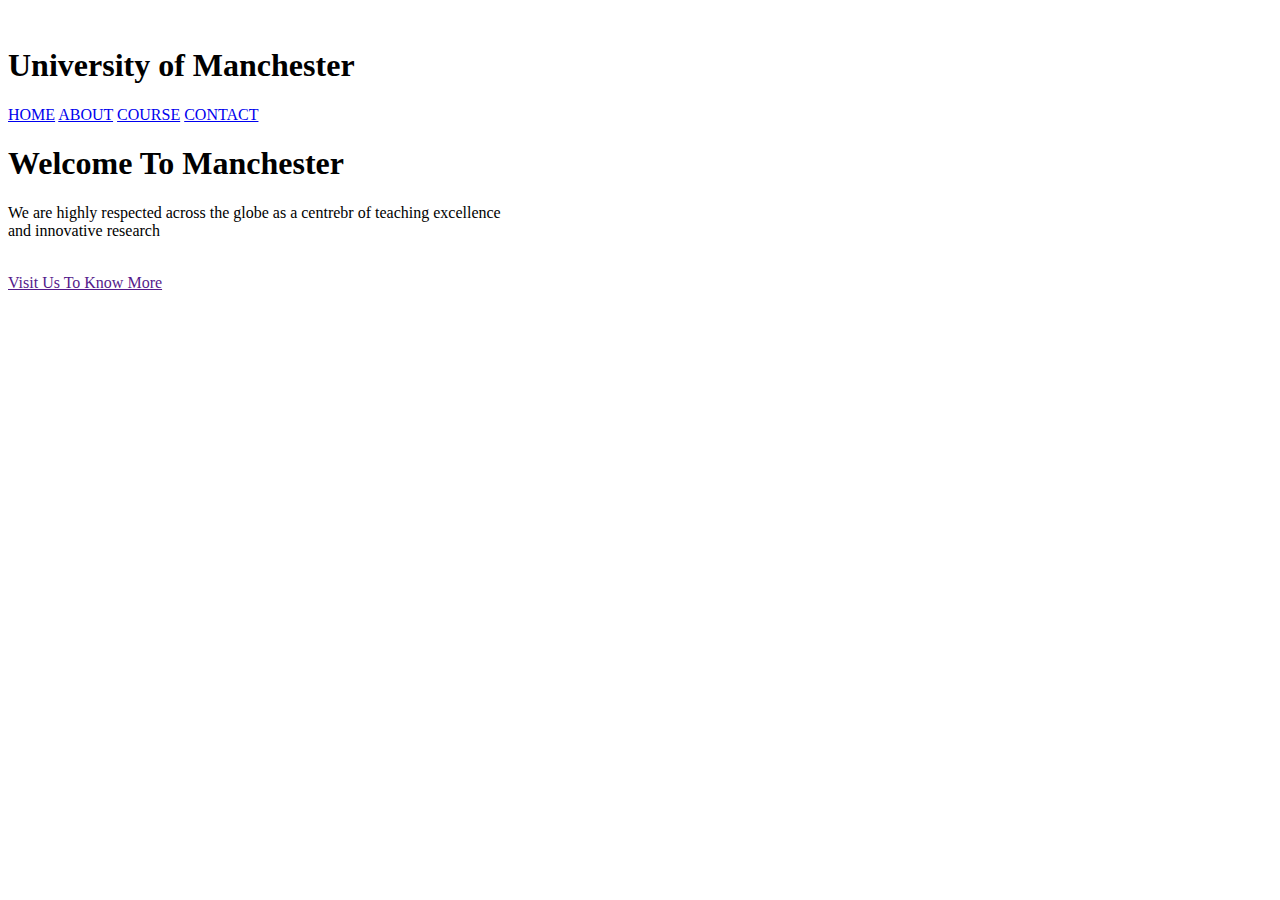
==== index.html @ 2ce8a655 "website.html uploaded" ====
<!DOCTYPE html>
<html lang="en">
<head>
    <meta charset="UTF-8">
    <meta name="viewport" content="width=device-width, initial-scale=1.0">
    <title>Manchester University</title>
    <link rel="stylesheet" href="style.css">
    
</head>
<body>
    <header>
       <nav>
           <img  class="image" src="image/graduation-cap_13305365.png" alt="">
           <h1>University of Manchester</h1>
           <div class="navbar">
                 <a href="index.html">HOME</a>
                 <a href="index.html">ABOUT</a>
                 <a href="index.html">COURSE</a>
                 <a href="index.html">CONTACT</a>
            </div>
         </nav>
         <div class="text">
            <h1>Welcome To Manchester</h1>
            <p>We are highly respected across the globe as a centrebr
                 of teaching excellence <br> and innovative research</p><br>
                 <a href="" class="btn">Visit Us To Know More</a>
        </div>

        </header>
 

      






</body>
</html>
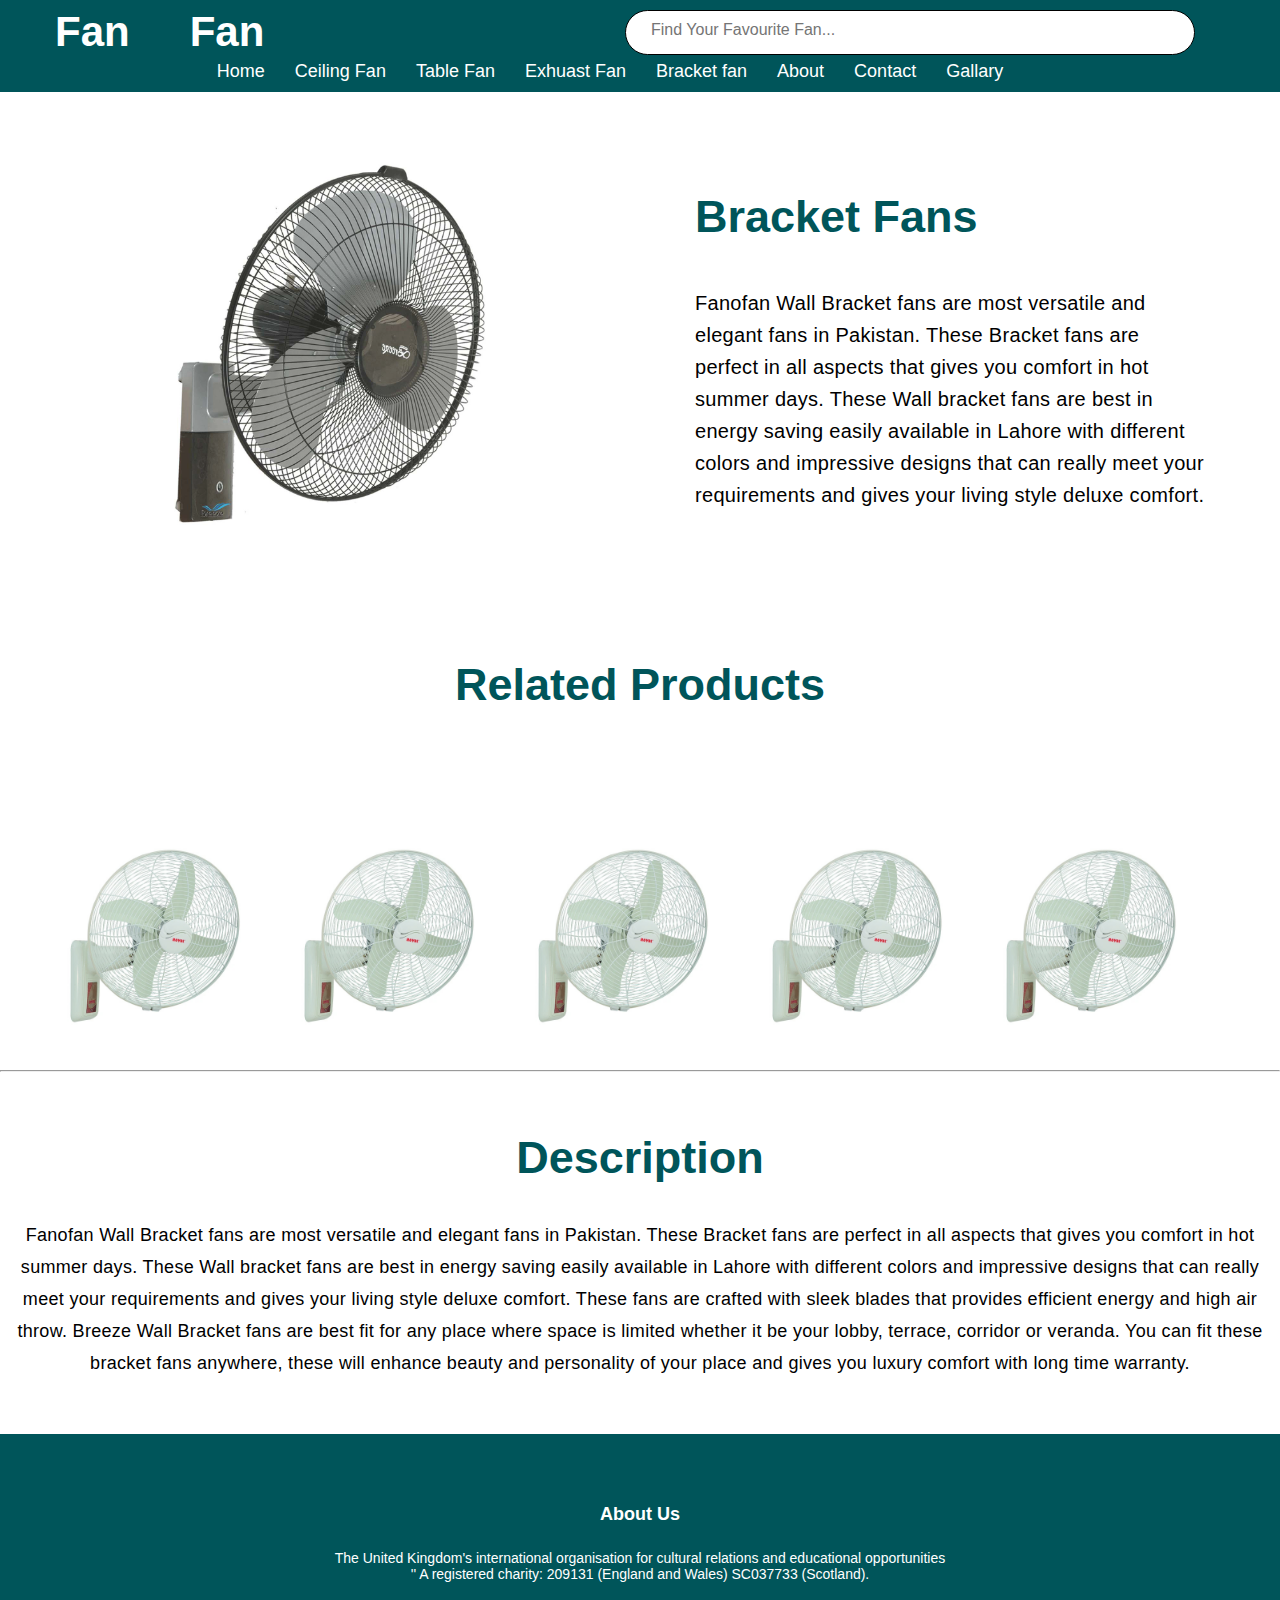
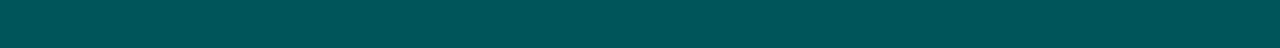
==== commit 223ef677: "braket card" ====
--- a/index.html
+++ b/index.html
@@ -3,38 +3,199 @@
 <head>
     <meta charset="UTF-8">
     <meta name="viewport" content="width=device-width, initial-scale=1.0">
-    <title>Manchester University</title>
+    <title>Document</title>
     <link rel="stylesheet" href="style.css">
-    
+    <link rel="stylesheet" href="https://cdnjs.cloudflare.com/ajax/libs/font-awesome/6.5.2/css/all.min.css" integrity="sha512-SnH5WK+bZxgPHs44uWIX+LLJAJ9/2PkPKZ5QiAj6Ta86w+fsb2TkcmfRyVX3pBnMFcV7oQPJkl9QevSCWr3W6A==" crossorigin="anonymous" referrerpolicy="no-referrer" />
 </head>
 <body>
+  <script src="table.js"></script>
     <header>
-       <nav>
-           <img  class="image" src="image/graduation-cap_13305365.png" alt="">
-           <h1>University of Manchester</h1>
-           <div class="navbar">
-                 <a href="index.html">HOME</a>
-                 <a href="index.html">ABOUT</a>
-                 <a href="index.html">COURSE</a>
-                 <a href="index.html">CONTACT</a>
-            </div>
-         </nav>
-         <div class="text">
-            <h1>Welcome To Manchester</h1>
-            <p>We are highly respected across the globe as a centrebr
-                 of teaching excellence <br> and innovative research</p><br>
-                 <a href="" class="btn">Visit Us To Know More</a>
+        <nav class="navbar">
+      
+              <div class="fan-text">Fan</div>
+              <img src="logo2.png" alt="">
+              <div class="fan-text">Fan</div>
+         
+          <div class="search-bar">
+               <a href=""><i class="fa-solid fa-magnifying-glass"></i></a>
+            <input type="text" placeholder="Find Your Favourite Fan...">
+          </div>
+        </nav>
+        <nav class="navbar2">
+          <ul class="nav-links">
+            <li><a href="#">Home</a></li>
+            <li><a href="#">Ceiling Fan</a></li>
+            <li><a href="#">Table Fan</a></li>
+            <li><a href="#">Exhuast Fan</a></li>
+            <li><a href="#">Bracket fan</a></li>
+            <li><a href="#">About</a></li>
+            <li><a href="#">Contact</a></li>
+            <li><a href="">Gallary</a></li>
+          </ul>
+        </nav>
+      </header>
+
+
+     <!-- braket fans section -->
+
+     <!-- braket fans section -->
+
+     <section>
+
+      <div class="row3">
+          <div class="column4">
+                  <div class="cards1">
+                  <img src="bracket-fan-black-silver.jpg" class="image">
+                  <img src="bracket-fan-off-white-brown.jpg"class="imgtop2" >
+             
+                </div>
+              </div>  
+              <div class="column4">
+                  <div class="cards1">
+                  <h1>Bracket Fans</h1>
+                  <p>Fanofan Wall Bracket fans are most versatile and elegant fans in Pakistan. These Bracket fans are perfect in all aspects that gives you comfort in hot summer days. These Wall bracket fans are best in energy saving easily available in Lahore with different colors and impressive designs that can really meet your requirements and gives your living style deluxe comfort.</p>
+             
+                </div>
+              </div>  
+
+
+
+
+
+      </div>
+        <div class="text">
+        <h1 >Related Products</h1>
+    </div>
+        
+        
+     
+
+
+    <div class="main-cards ">
+      <div class="row4">
+          <div class="column5">
+  <img src="Royal-Wall-Bracket-Fan-1-2.jpg" class="imge">
+  <img src="royal-elegant-bracket-fans-18-shoppingjin.pk.webp"class="imgtop1" >
+  
+          </div>
+          <div class="column5">
+            <img src="Royal-Wall-Bracket-Fan-1-2.jpg" class="imge">
+            <img src="royal-elegant-bracket-fans-18-shoppingjin.pk.webp"class="imgtop1" >
+            
+  
+          </div>
+          <div class="column5">
+            <img src="Royal-Wall-Bracket-Fan-1-2.jpg" class="imge">
+            <img src="royal-elegant-bracket-fans-18-shoppingjin.pk.webp"class="imgtop1" >
+            
+  
+          </div>
+          <div class="column5">
+            <img src="Royal-Wall-Bracket-Fan-1-2.jpg" class="imge">
+            <img src="royal-elegant-bracket-fans-18-shoppingjin.pk.webp"class="imgtop1" >
+            
+  
+  </div>
+  <div class="column5">
+    <img src="Royal-Wall-Bracket-Fan-1-2.jpg" class="imge">
+    <img src="royal-elegant-bracket-fans-18-shoppingjin.pk.webp"class="imgtop1" >
+    
+
+</div>
+          </div>
         </div>
 
-        </header>
- 
+    <hr>
+
+    <section>
+        <div class="text">
+       <h1>Description</h1>
+       <p>Fanofan Wall Bracket fans are most versatile and elegant fans in Pakistan. These Bracket fans are perfect in all aspects that gives you comfort in hot summer days. These Wall bracket fans are best in energy saving easily available in Lahore with different colors and impressive designs that can really meet your requirements and gives your living style deluxe comfort. These fans are crafted with sleek blades that provides efficient energy and high air throw. Breeze Wall Bracket fans are best fit for any place where space is limited whether it be your lobby, terrace, corridor or veranda. You can fit these bracket fans anywhere, these will enhance beauty and personality of your place and gives you luxury comfort with long time warranty.</p>
+
+    </div>
+
+
+    </section>
+
+
+
+
+
+
+
+
+
+
+
+
+
+
+    <!-- footer -->
+
+<section>
+  <div class="footer">
+     <h4>About Us </h4>
+     <p>The United Kingdom's international organisation for cultural relations and educational opportunities <br>''
+        A registered charity: 209131 (England and Wales) SC037733 (Scotland).</p>
+        <div class="icons">
+           <i class="fa-brands fa-facebook" style="color: #1662e3;"></i>
+           <i class="fa-brands fa-instagram" style="color: #ce2224;"></i>
+           <i class="fa-brands fa-x-twitter"></i>
+           <i class="fa-brands fa-linkedin" style="color: #13d84e;"></i>
+           
+
+
+
+
+
+
+        </div>
+
+
+
+
+
+
+
+
+  </div>
+
+
+
+
+
+
+
+
+</section>
+
+
+
+
+
+
+
+
+
+
+
+
+
+
+
+
+
+
+
+
+
+
+
+
+
+
 
       
-
-
-
-
-
-
-</body>
-</html>+        
+      </body>
+      </html>--- a/style.css
+++ b/style.css
@@ -0,0 +1,308 @@
+* {
+    margin: 0;
+    padding: 0;
+    box-sizing: border-box;
+  }
+  
+  body {
+    font-family: Arial, sans-serif;
+  }
+  :root{
+    --main-color: #00555a;
+    --text-color: white;
+  }
+  
+  header {
+    background-color:var(--main-color);
+   padding: 8px 85px 10px 55px ;
+   
+
+  }
+  
+  .navbar {
+    display: flex;
+    align-items: center;
+  }
+  .fan-text {
+    font-size: 42px;
+    color:var(--text-color);
+    font-weight: bold;
+}
+.navbar img {
+    width: 60px; 
+    height: auto;
+    animation: spin 2s linear infinite;
+    
+}
+@keyframes spin {
+    from {
+        transform: rotate(0deg); 
+    }
+    to {
+        transform: rotate(360deg); 
+    }
+}
+.search-bar{
+    margin-left: auto;
+    padding-left: 15px;
+    width: 570px;
+    height: 45px;
+    border: 1px solid black;
+    border-radius: 50px;
+    background-color: white;
+}
+  .search-bar input[type="text"] {
+    padding: 10px;
+    width: 520px;
+  border: none;
+   outline: none;
+    background-color: transparent;
+    font-size: 16px;
+  }
+  .fa-solid{
+    color: black;
+    cursor: pointer;
+  }
+
+  
+  /* Media queries for responsive design */
+  @media screen and (max-width: 768px) {
+    .navbar {
+      flex-direction: column;
+    }
+    .search-bar {
+      margin-top: 10px;
+    }
+  }
+  @media (max-width: 480px) {
+   .navbar{
+    flex-direction: column;
+   }
+    .search-bar {
+      margin-left: 10px; 
+      width:350px ;
+    }
+  
+    .search-bar input[type="text"] {
+      font-size: 12px;
+      width: 300px;
+    }
+  }
+
+
+
+
+  .navbar2{
+    padding-top: 5px;
+  }
+  
+  .nav-links {
+    list-style: none;
+    display: flex;
+justify-content: center;
+   
+   
+  }
+  
+  .nav-links li {
+    margin-right: 30px; 
+  }
+  
+  .nav-links li a {
+    color:var(--text-color);
+    text-decoration: none;
+    font-size: 18px;
+    transition:  0.3s ease;
+  }
+  
+  .nav-links li a:hover {
+    text-decoration: underline;
+    background-color: rgba(255, 255, 255, 0.47);
+    
+    padding: 10PX;
+  }
+
+  
+  
+  /* Media Queries for Tablet */
+  @media (max-width: 768px) {
+    .nav-links {
+      flex-direction: column; 
+      align-items: center;
+    }
+  
+    .nav-links li {
+      margin: 10px 0;
+    }
+  }
+  
+  /* Media Queries for Mobile */
+  @media (max-width: 480px) {
+    .navbar2 {
+      padding-top: 10px; 
+    }
+  
+    .nav-links li {
+      margin: 8px 0; 
+    }
+  }
+  
+
+
+  .row3
+  {
+    
+     display: flex;
+     justify-content: space-around;
+     padding: 20px;
+     width: 100%;
+  
+    
+  
+     
+  }
+  .column4{
+  
+  padding: 20px 0;
+  
+  
+  }  
+  
+  
+  
+  
+    .cards1{
+      width:550px;
+      height: auto;
+      position: relative;
+      padding: 20px;
+  }
+  .cards1 .image{
+   width: 100%; 
+   opacity: 0.9;
+  }
+  .cards1 p{
+      
+      padding-top: 5px;
+      letter-spacing: 0.3px;
+      line-height: 2rem;
+      
+      font-size: 20px;   
+  }
+  .cards1 h1{
+      font-size: 45px;
+      padding: 39px 0;
+      color: #00555a;
+     
+  }
+  .imgtop2{
+      position:absolute;
+      width: 100%; 
+      left: 0;
+      top: 0;
+      opacity: 0;  
+      transition: all 0.5s;
+  }
+  .imgtop2:hover{
+      opacity: 1;
+  }
+  
+.text{
+  text-align: center;
+  padding: 40px 0;
+}
+
+.text h1{
+  
+  font-size: 45px;
+  padding: 20px;
+  color: #00555a;
+ 
+}
+.text p
+{
+
+
+padding: 15px 0;
+letter-spacing: 0.3px;
+line-height: 2rem;
+
+font-size: 18px;   
+}
+
+
+
+
+  .main-cards{
+    
+    width: 100%; 
+     
+    padding: 30px 55px;
+    margin-top: 35px;
+    color: #121212BF;
+   
+}
+
+.row4{
+ display: flex;
+ align-items: center;
+
+}
+.column5{
+    width:100%;
+   
+    position: relative;
+}
+.column5 .imge{
+ width: 200px; 
+ opacity: 0.9;
+}
+
+.imgtop1{
+    position:absolute;
+    width:200px; 
+    left: 0;
+    top: 0;
+    opacity: 0;  
+    transition: all 0.5s;
+}
+.imgtop1:hover{
+    opacity: 1;
+}
+
+
+
+
+
+
+
+
+
+
+
+
+
+
+.footer{
+  width: 100%;
+  text-align: center;
+  padding: 50px 0;
+  font-size: 14px;
+  background-color: #00555a;
+  color: #fff;
+
+}
+.footer h4{
+  font-size: 18px;
+   margin-bottom: 25px;
+   margin-top: 20px;
+   font-weight: 600;
+}
+.icons .fa-brands{
+
+margin: 0 10px;
+cursor: pointer;
+padding: 18px 0;
+height: 40px;
+
+}